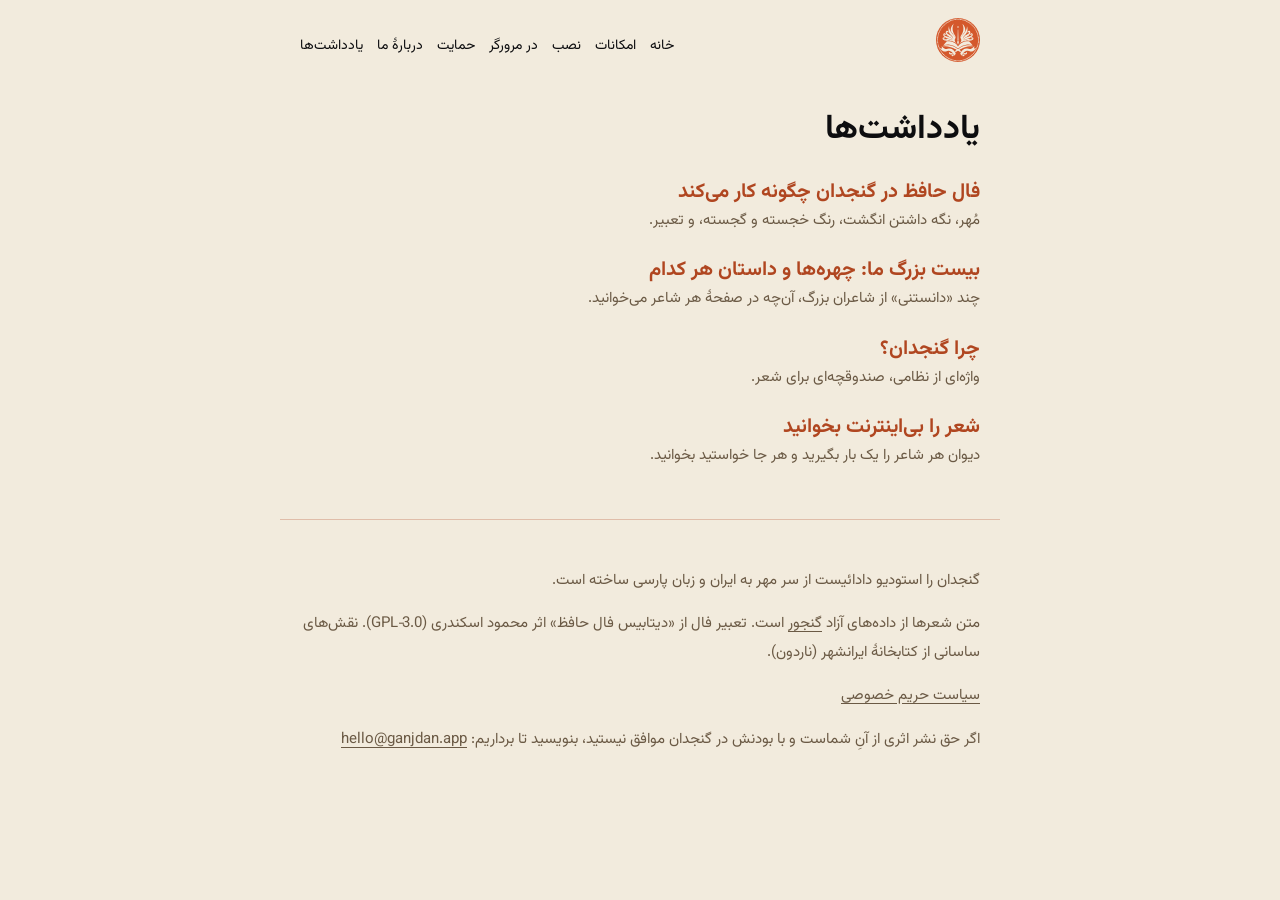
==== blog/index.html @ cd5d225d "Deploy 2026-10-30T10:00Z" ====
<!doctype html>
<html lang="fa" dir="rtl">
<head>
<meta charset="utf-8">
<meta name="viewport" content="width=device-width, initial-scale=1">
<title>یادداشت‌ها | گنجدان</title>
<meta name="description" content="یادداشت‌های گنجدان.">
<meta property="og:title" content="یادداشت‌ها">
<meta property="og:description" content="یادداشت‌های گنجدان.">
<meta property="og:image" content="https://ganjdan.app/img/icon-192.png">
<link rel="icon" href="../img/icon-192.png">
<link rel="stylesheet" href="../style.css">
</head>
<body>
<header>
  <a href="../" aria-label="گنجدان"><img src="../img/mark.svg" alt="گنجدان"></a>
  <nav><a href="../">خانه</a><a href="../features.html">امکانات</a><a href="../install.html">نصب</a><a href="https://ganjdan.app/ganjdan-web/">در مرورگر</a><a href="../support.html">حمایت</a><a href="../about.html">دربارهٔ ما</a><a href="../blog/">یادداشت‌ها</a></nav>
</header>
<main>

<h1>یادداشت‌ها</h1>
<ul class="posts">
<li><a href="fal-hafez.html">فال حافظ در گنجدان چگونه کار می‌کند</a><div class="post-meta">مُهر، نگه داشتن انگشت، رنگ خجسته و گجسته، و تعبیر.</div></li>
<li><a href="bist-bozorg.html">بیست بزرگ ما: چهره‌ها و داستان هر کدام</a><div class="post-meta">چند «دانستنی» از شاعران بزرگ، آن‌چه در صفحهٔ هر شاعر می‌خوانید.</div></li>
<li><a href="chera-ganjdan.html">چرا گنجدان؟</a><div class="post-meta">واژه‌ای از نظامی، صندوقچه‌ای برای شعر.</div></li>
<li><a href="bi-internet.html">شعر را بی‌اینترنت بخوانید</a><div class="post-meta">دیوان هر شاعر را یک بار بگیرید و هر جا خواستید بخوانید.</div></li>
</ul>
</main>
<footer>
  <p>گنجدان را استودیو دادائیست از سر مهر به ایران و زبان پارسی ساخته است.</p>
  <p>متن شعرها از داده‌های آزاد <a href="https://ganjoor.net">گنجور</a> است. تعبیر فال از «دیتابیس فال حافظ» اثر محمود اسکندری (GPL‑3.0). نقش‌های ساسانی از کتابخانهٔ ایرانشهر (ناردون).</p>
  <p><a href="../privacy.html">سیاست حریم خصوصی</a></p>
  <p>اگر حق نشر اثری از آنِ شماست و با بودنش در گنجدان موافق نیستید، بنویسید تا برداریم: <a href="mailto:hello@ganjdan.app">hello@ganjdan.app</a></p>
</footer>
</body>
</html>
---- style.css ----
@font-face { font-family: Vazirmatn; src: url(fonts/Vazirmatn_400Regular.ttf); font-weight: 400; font-display: swap; }
@font-face { font-family: Vazirmatn; src: url(fonts/Vazirmatn_700Bold.ttf); font-weight: 700; font-display: swap; }
@font-face { font-family: Naskh; src: url(fonts/NotoNaskhArabic_400Regular.ttf); font-display: swap; }
:root { --bg: #F2EBDD; --ink: #0D0D0F; --muted: #6B5A45; --panel: #E9DCC3; --edge: rgba(176, 70, 32, .28); --accent: #B04620; --gold: #E8B84B; }
@media (prefers-color-scheme: dark) { :root { --bg: #0D0D0F; --ink: #F2EBDD; --muted: #A8997F; --panel: #2A2116; --edge: rgba(232, 184, 75, .45); --accent: #D85C30; } }
* { box-sizing: border-box; }
html { background: var(--bg); }
body { margin: 0; color: var(--ink); font: 400 18px/1.9 Vazirmatn, system-ui, sans-serif; }
a { color: var(--accent); text-underline-offset: 4px; }
header, main, footer { max-width: 720px; margin: 0 auto; padding: 0 20px; }
header { display: flex; align-items: center; justify-content: space-between; gap: 12px; padding-top: 18px; padding-bottom: 8px; }
header img { height: 44px; width: 44px; }
nav { display: flex; flex-wrap: wrap; justify-content: flex-end; gap: 4px 14px; font-size: 14px; white-space: nowrap; }
nav a { color: var(--ink); text-decoration: none; }
nav a:hover { color: var(--accent); }
h1, h2, h3 { line-height: 1.5; margin: 1.6em 0 .4em; }
h1 { font-size: 34px; margin-top: .6em; }
.lead { font-size: 22px; color: var(--muted); margin-top: 0; }
.hero { text-align: center; padding: 28px 0 8px; }
.hero img.big { width: 150px; height: 150px; }
.beyt { font: 400 24px/2.2 Naskh, serif; text-align: center; margin: 28px 0; }
.btn { display: inline-block; background: var(--gold); color: #0D0D0F; padding: 10px 26px; border-radius: 999px; text-decoration: none; font-weight: 700; margin: 6px; }
.btn.ghost { background: transparent; color: var(--ink); border: 1px solid var(--edge); }
.grid { display: grid; gap: 14px; grid-template-columns: repeat(auto-fit, minmax(210px, 1fr)); margin: 18px 0; }
.card { background: var(--panel); border: 1px solid var(--edge); border-radius: 22px; padding: 16px 20px; }
.card h3 { margin: 0 0 4px; font-size: 19px; }
.card p { margin: 0; font-size: 16px; color: var(--muted); }
.post-meta { color: var(--muted); font-size: 15px; margin-top: -4px; }
ul.posts { list-style: none; padding: 0; }
ul.posts li { margin: 16px 0; }
ul.posts a { font-weight: 700; text-decoration: none; font-size: 20px; }
footer { color: var(--muted); font-size: 15px; padding-top: 32px; padding-bottom: 48px; border-top: 1px solid var(--edge); margin-top: 48px; }
footer a { color: var(--muted); }

.url { direction: ltr; unicode-bidi: isolate; display: inline-block; word-break: break-all; font-weight: 700; }
ol li { margin: 8px 0; }
.shot { margin: 0; text-align: center; }
.shot img { width: 100%; max-width: 260px; height: auto; border-radius: 28px; box-shadow: 0 10px 30px rgba(13,13,15,.18); border: 1px solid var(--edge); }
.shot figcaption { color: var(--muted); font-size: 15px; margin-top: 8px; line-height: 1.7; }
.feature { display: grid; grid-template-columns: 260px 1fr; gap: 28px; align-items: center; margin: 40px 0; }
.feature h2 { margin-top: 0; }
@media (max-width: 640px) { .feature { grid-template-columns: 1fr; } }
.steps { display: grid; gap: 22px; grid-template-columns: repeat(auto-fit, minmax(200px, 1fr)); margin: 18px 0; }
.steps .shot img { max-width: 220px; }

/* Install page: iPhone / Android pill switch, same look as «حال دل / روزگار» in the app. */
.seg { position: relative; }
.seg > input { position: absolute; top: 0; opacity: 0; pointer-events: none; }
.seg-bar { display: flex; max-width: 420px; margin: 24px auto 8px; padding: 5px; border: 1px solid var(--edge); border-radius: 999px; background: var(--panel); }
.seg-bar label { flex: 1; text-align: center; padding: 10px 0; border-radius: 999px; cursor: pointer; font-weight: 700; color: var(--muted); transition: background .2s, color .2s; }
#iphone:checked ~ .seg-bar label[for=iphone], #android:checked ~ .seg-bar label[for=android] { background: var(--gold); color: #0D0D0F; }
#iphone:focus-visible ~ .seg-bar label[for=iphone], #android:focus-visible ~ .seg-bar label[for=android] { outline: 2px solid var(--accent); }
.seg-panel { display: none; }
#iphone:checked ~ .seg-iphone, #android:checked ~ .seg-android { display: block; }
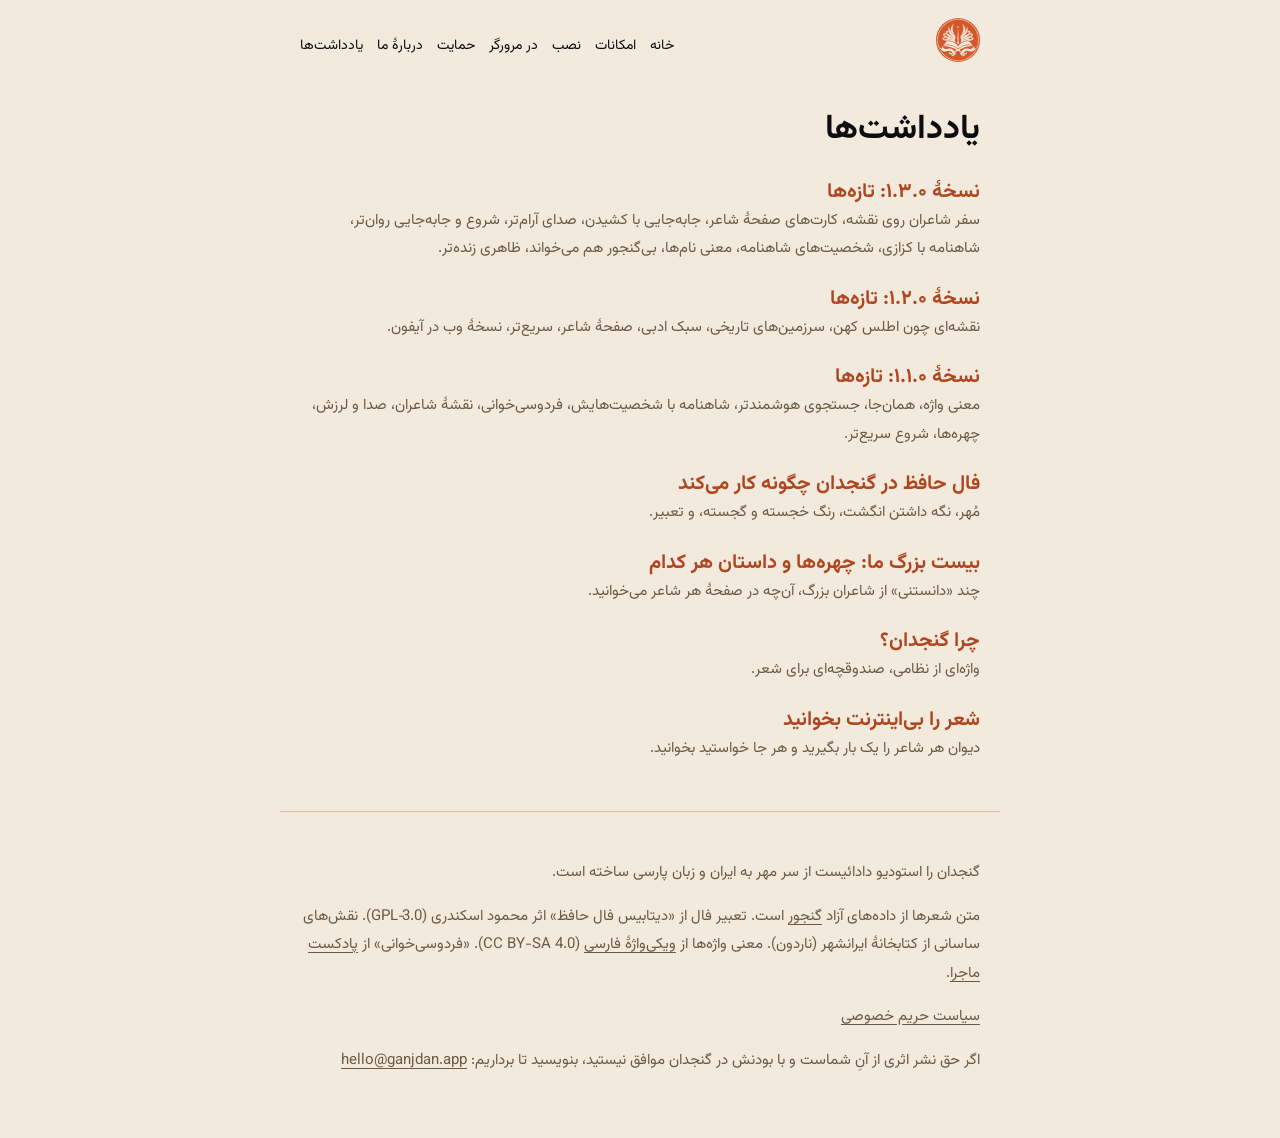
==== commit 987ab417: "Deploy 2026-11-13T09:39Z" ====
--- a/blog/index.html
+++ b/blog/index.html
@@ -20,6 +20,9 @@
 
 <h1>یادداشت‌ها</h1>
 <ul class="posts">
+<li><a href="noskhe-1-3.html">نسخهٔ ۱.۳.۰: تازه‌ها</a><div class="post-meta">سفر شاعران روی نقشه، کارت‌های صفحهٔ شاعر، جابه‌جایی با کشیدن، صدای آرام‌تر، شروع و جابه‌جایی روان‌تر، شاهنامه با کزازی، شخصیت‌های شاهنامه، معنی نام‌ها، بی‌گنجور هم می‌خواند، ظاهری زنده‌تر.</div></li>
+<li><a href="noskhe-1-2.html">نسخهٔ ۱.۲.۰: تازه‌ها</a><div class="post-meta">نقشه‌ای چون اطلس کهن، سرزمین‌های تاریخی، سبک ادبی، صفحهٔ شاعر، سریع‌تر، نسخهٔ وب در آیفون.</div></li>
+<li><a href="noskhe-1-1.html">نسخهٔ ۱.۱.۰: تازه‌ها</a><div class="post-meta">معنی واژه، همان‌جا، جستجوی هوشمندتر، شاهنامه با شخصیت‌هایش، فردوسی‌خوانی، نقشهٔ شاعران، صدا و لرزش، چهره‌ها، شروع سریع‌تر.</div></li>
 <li><a href="fal-hafez.html">فال حافظ در گنجدان چگونه کار می‌کند</a><div class="post-meta">مُهر، نگه داشتن انگشت، رنگ خجسته و گجسته، و تعبیر.</div></li>
 <li><a href="bist-bozorg.html">بیست بزرگ ما: چهره‌ها و داستان هر کدام</a><div class="post-meta">چند «دانستنی» از شاعران بزرگ، آن‌چه در صفحهٔ هر شاعر می‌خوانید.</div></li>
 <li><a href="chera-ganjdan.html">چرا گنجدان؟</a><div class="post-meta">واژه‌ای از نظامی، صندوقچه‌ای برای شعر.</div></li>
@@ -28,9 +31,11 @@
 </main>
 <footer>
   <p>گنجدان را استودیو دادائیست از سر مهر به ایران و زبان پارسی ساخته است.</p>
-  <p>متن شعرها از داده‌های آزاد <a href="https://ganjoor.net">گنجور</a> است. تعبیر فال از «دیتابیس فال حافظ» اثر محمود اسکندری (GPL‑3.0). نقش‌های ساسانی از کتابخانهٔ ایرانشهر (ناردون).</p>
+  <p>متن شعرها از داده‌های آزاد <a href="https://ganjoor.net">گنجور</a> است. تعبیر فال از «دیتابیس فال حافظ» اثر محمود اسکندری (GPL‑3.0). نقش‌های ساسانی از کتابخانهٔ ایرانشهر (ناردون). معنی واژه‌ها از <a href="https://fa.wiktionary.org">ویکی‌واژهٔ فارسی</a> (CC BY-SA 4.0). «فردوسی‌خوانی» از <a href="https://majera.xyz/podcasts/ferdowsikhani/">پادکست ماجرا</a>.</p>
   <p><a href="../privacy.html">سیاست حریم خصوصی</a></p>
   <p>اگر حق نشر اثری از آنِ شماست و با بودنش در گنجدان موافق نیستید، بنویسید تا برداریم: <a href="mailto:hello@ganjdan.app">hello@ganjdan.app</a></p>
 </footer>
+<script>window.goatcounter = { path: 'site', title: location.pathname };</script>
+<script data-goatcounter="https://mrkamyar.goatcounter.com/count" async src="https://gc.zgo.at/count.js"></script>
 </body>
 </html>
--- a/style.css
+++ b/style.css
@@ -52,3 +52,9 @@
 #iphone:focus-visible ~ .seg-bar label[for=iphone], #android:focus-visible ~ .seg-bar label[for=android] { outline: 2px solid var(--accent); }
 .seg-panel { display: none; }
 #iphone:checked ~ .seg-iphone, #android:checked ~ .seg-android { display: block; }
+.supporters { list-style: none; padding: 0; margin: 14px 0; display: grid; gap: 8px; }
+.supporters li { display: flex; justify-content: space-between; gap: 12px; background: var(--panel); border: 1px solid var(--edge); border-radius: 16px; padding: 10px 18px; }
+.supporters b { color: var(--accent, #D4582C); font-weight: 700; white-space: nowrap; }
+
+/* "تازه" marker next to a feature added in the current version */
+.badge { display: inline-block; margin-inline-start: 8px; padding: 0 12px; border-radius: 999px; background: var(--accent); color: #fff; font-size: 13px; font-weight: 700; line-height: 26px; vertical-align: middle; }
